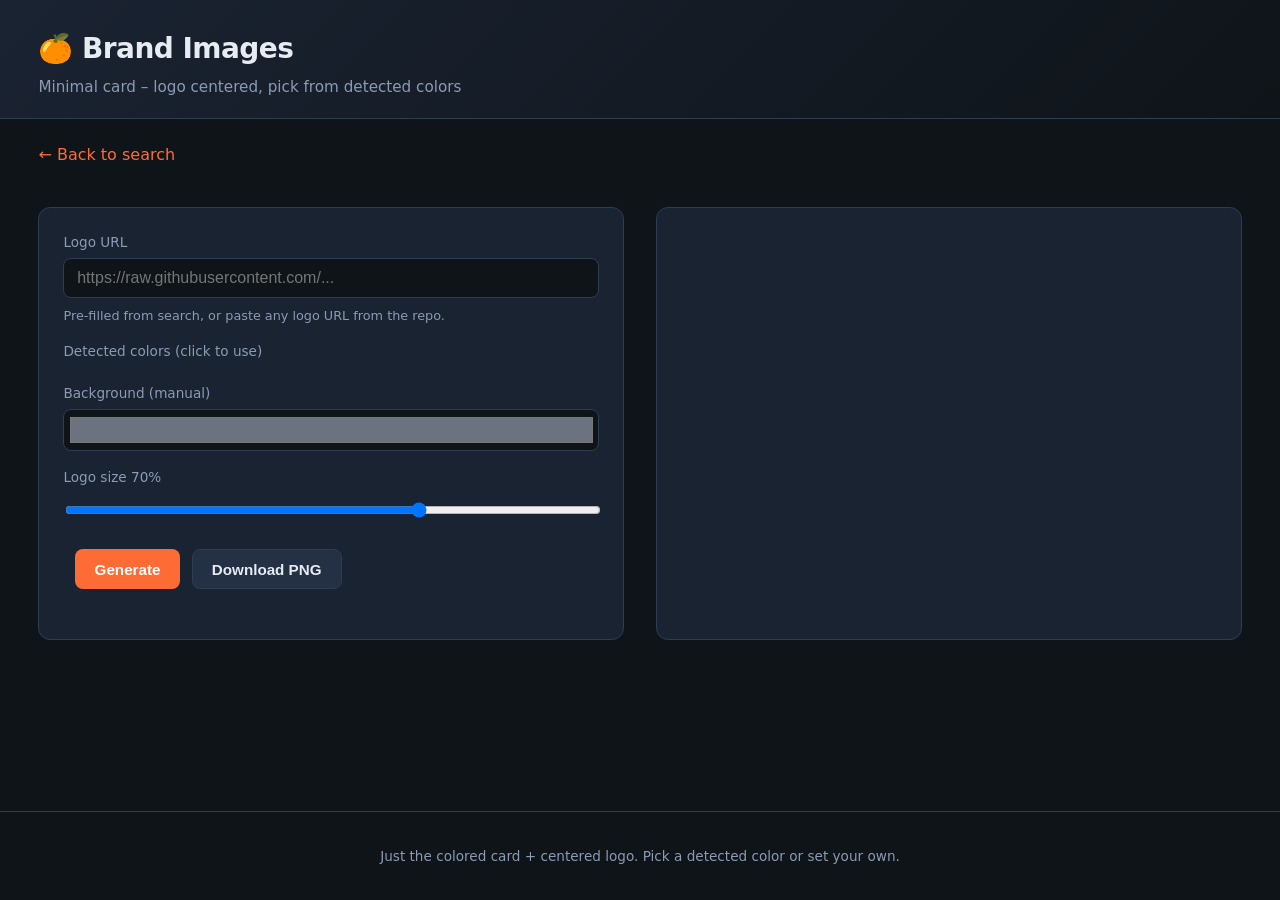
==== generate-card.html @ 2bdc6220 "Add files via upload" ====
<!DOCTYPE html>
<html lang="en">
<head>
<meta charset="utf-8">
<meta name="viewport" content="width=device-width, initial-scale=1">
<title>Generate Card – Card</title>
<link rel="stylesheet" href="assets/style.css">
<style>
  .generator {
    display: grid;
    grid-template-columns: 1fr 1fr;
    gap: 2rem;
    margin-top: 1.5rem;
  }
  @media (max-width: 860px) {
    .generator { grid-template-columns: 1fr; }
  }
  .form-card, .preview-card {
    background: var(--surface);
    border: 1px solid var(--border);
    border-radius: var(--radius);
    padding: 1.5rem;
  }
  .form-card label {
    display: block;
    margin-bottom: 0.35rem;
    font-size: 0.85rem;
    color: var(--muted);
  }
  .form-card input[type="color"],
  .form-card input[type="url"],
  .form-card input[type="range"] {
    width: 100%;
    padding: 0.6rem 0.8rem;
    margin-bottom: 1rem;
    border: 1px solid var(--border);
    border-radius: 8px;
    background: var(--bg);
    color: var(--text);
    font-size: 1rem;
  }
  .form-card input[type="color"] {
    height: 42px;
    padding: 0.2rem;
  }
  .form-card input[type="range"] {
    padding: 0.4rem 0;
  }
  .swatches {
    display: flex;
    gap: 0.6rem;
    flex-wrap: wrap;
    margin-bottom: 1rem;
  }
  .swatch {
    width: 36px;
    height: 36px;
    border-radius: 50%;
    border: 3px solid transparent;
    cursor: pointer;
    transition: transform .12s, border-color .12s;
    box-shadow: 0 0 0 1px rgba(255,255,255,.15);
  }
  .swatch:hover { transform: scale(1.12); }
  .swatch.active {
    border-color: #fff;
    box-shadow: 0 0 0 2px var(--accent);
  }
  .swatch-divider {
    width: 1px;
    height: 36px;
    background: var(--border);
    margin: 0 0.25rem;
    align-self: center;
    flex-shrink: 0;
  }
  .preview-card {
    display: flex;
    flex-direction: column;
    align-items: center;
    justify-content: center;
    min-height: 340px;
  }
  #cardCanvas {
    max-width: 100%;
    border-radius: 12px;
  }
  .actions {
    display: flex;
    gap: 0.75rem;
    margin-top: 0.5rem;
    flex-wrap: wrap;
  }
  .btn {
    padding: 0.65rem 1.2rem;
    border: none;
    border-radius: 8px;
    font-weight: 600;
    cursor: pointer;
    font-size: 0.95rem;
  }
  .btn-primary { background: var(--accent); color: #fff; }
  .btn-secondary { background: var(--surface2); color: var(--text); border: 1px solid var(--border); }
  .btn:hover { filter: brightness(1.1); }
  .back-link { margin-bottom: 1rem; display: inline-block; }
  .hint { font-size: 0.8rem; color: var(--muted); margin-top: -0.5rem; margin-bottom: 1rem; }
  .status { font-size: 0.85rem; color: var(--muted); margin-top: 0.75rem; }
</style>
</head>
<body>
<header class="header">
  <div class="container">
    <h1><a href="./">🍊 Brand Images</a></h1>
    <p class="subtitle">Minimal card – logo centered, pick from detected colors</p>
  </div>
</header>

<main class="container">
  <a class="back-link" href="./">← Back to search</a>

  <div class="generator">
    <div class="form-card">
      <form onsubmit="return false;">
        <label for="logoUrl">Logo URL</label>
        <input type="url" id="logoUrl" value=""
               placeholder="https://raw.githubusercontent.com/...">
        <p class="hint">Pre-filled from search, or paste any logo URL from the repo.</p>

        <label>Detected colors (click to use)</label>
        <div class="swatches" id="swatches"></div>

        <label for="bgColor">Background (manual)</label>
        <input type="color" id="bgColor" value="#6b7280">

        <label for="logoSize">Logo size <span id="sizeLabel">70%</span></label>
        <input type="range" id="logoSize" min="10" max="100" value="70" step="5">

        <div class="actions">
          <button type="button" class="btn btn-primary" id="btnGenerate">Generate</button>
          <button type="button" class="btn btn-secondary" id="btnDownload">Download PNG</button>
        </div>
        <p class="status" id="status"></p>
      </form>
    </div>

    <div class="preview-card">
      <canvas id="cardCanvas" width="640" height="400"></canvas>
    </div>
  </div>
</main>

<footer class="footer">
  <div class="container">
    <p>Just the colored card + centered logo. Pick a detected color or set your own.</p>
  </div>
</footer>

<script>
(function () {
  // Read URL params
  const params = new URLSearchParams(location.search);
  if (params.get('logo')) document.getElementById('logoUrl').value = params.get('logo');
  if (params.get('name')) { /* name used only for download filename */ window.__cardName = params.get('name'); }

  const canvas = document.getElementById('cardCanvas');
  const ctx = canvas.getContext('2d');
  const statusEl = document.getElementById('status');
  const swatchesEl = document.getElementById('swatches');
  let currentImg = null;

  function setStatus(msg) {
    statusEl.textContent = msg || '';
  }

  // Quantize color to reduce noise (bucket size 24)
  function quantize(r, g, b) {
    const q = 24;
    return [
      Math.round(r / q) * q,
      Math.round(g / q) * q,
      Math.round(b / q) * q
    ];
  }

  function rgbToHex(r, g, b) {
    return '#' + [r, g, b].map(x => Math.max(0, Math.min(255, x)).toString(16).padStart(2, '0')).join('');
  }

  // Extract top N dominant colors, ignoring transparent + near-white + near-black
  function extractColors(img, maxColors = 5) {
    const tmp = document.createElement('canvas');
    const size = 80;
    tmp.width = size;
    tmp.height = size;
    const tctx = tmp.getContext('2d');
    // draw on transparent – we only read non-transparent pixels
    tctx.clearRect(0, 0, size, size);
    tctx.drawImage(img, 0, 0, size, size);
    const data = tctx.getImageData(0, 0, size, size).data;

    const buckets = new Map();

    for (let i = 0; i < data.length; i += 4) {
      const a = data[i + 3];
      if (a < 50) continue; // transparent / semi-transparent

      let r = data[i], g = data[i + 1], b = data[i + 2];

      // skip near-white (common baked-in logo backgrounds)
      if (r > 240 && g > 240 && b > 240) continue;
      // skip near-black
      if (r < 15 && g < 15 && b < 15) continue;

      const [qr, qg, qb] = quantize(r, g, b);
      const key = qr + ',' + qg + ',' + qb;
      const entry = buckets.get(key) || { r: 0, g: 0, b: 0, count: 0 };
      entry.r += r;
      entry.g += g;
      entry.b += b;
      entry.count++;
      buckets.set(key, entry);
    }

    // sort by frequency
    const sorted = [...buckets.values()]
      .filter(e => e.count >= 3)
      .sort((a, b) => b.count - a.count)
      .slice(0, maxColors)
      .map(e => rgbToHex(
        Math.round(e.r / e.count),
        Math.round(e.g / e.count),
        Math.round(e.b / e.count)
      ));

    // fallback if nothing found
    if (sorted.length === 0) sorted.push('#6b7280');
    return sorted;
  }

  function renderSwatches(colors) {
    swatchesEl.innerHTML = '';
    // Always offer white + black as extra options, then detected colors
    const extras = ['#ffffff', '#000000'];
    const all = extras.concat(colors.filter(c => {
      const x = c.toLowerCase();
      return x !== '#ffffff' && x !== '#fff' && x !== '#000000' && x !== '#000';
    }));
    all.forEach((hex, idx) => {
      // vertical line between fixed (white/black) and detected colors
      if (idx === 2 && colors.length) {
        const div = document.createElement('div');
        div.className = 'swatch-divider';
        div.setAttribute('aria-hidden', 'true');
        swatchesEl.appendChild(div);
      }
      const btn = document.createElement('button');
      btn.type = 'button';
      const defaultIdx = colors.length ? 2 : 0;
      btn.className = 'swatch' + (idx === defaultIdx ? ' active' : '');
      btn.style.background = hex;
      btn.title = hex === '#ffffff' ? 'White' : (hex === '#000000' ? 'Black' : hex);
      if (hex === '#ffffff') btn.style.boxShadow = '0 0 0 1px rgba(0,0,0,.35)';
      btn.addEventListener('click', () => {
        document.querySelectorAll('.swatch').forEach(s => s.classList.remove('active'));
        btn.classList.add('active');
        document.getElementById('bgColor').value = hex;
        redraw();
      });
      swatchesEl.appendChild(btn);
    });
  }

  function loadImage(url) {
    return new Promise((resolve, reject) => {
      const img = new Image();
      img.crossOrigin = 'anonymous';
      img.onload = () => resolve(img);
      img.onerror = () => reject(new Error('Could not load logo (CORS or network)'));
      img.src = url;
    });
  }

  function drawCard(img, bg, sizePct) {
    const W = canvas.width;
    const H = canvas.height;
    const pct = (sizePct || 70) / 100;

    // Solid fill – no effects
    ctx.fillStyle = bg;
    ctx.fillRect(0, 0, W, H);

    // Center logo
    const maxW = W * pct;
    const maxH = H * pct;
    let lw = img.width;
    let lh = img.height;
    const scale = Math.min(maxW / lw, maxH / lh);
    lw *= scale;
    lh *= scale;
    const lx = (W - lw) / 2;
    const ly = (H - lh) / 2;

    // Prefer crisp pixels for small source images; smooth for large/SVG
    const upscaling = (lw > img.width * 1.5) || (lh > img.height * 1.5);
    ctx.imageSmoothingEnabled = !upscaling || img.width > 200;
    ctx.imageSmoothingQuality = 'high';
    ctx.drawImage(img, lx, ly, lw, lh);
  }

  function redraw() {
    if (!currentImg) return;
    const bg = document.getElementById('bgColor').value;
    const size = +document.getElementById('logoSize').value;
    drawCard(currentImg, bg, size);
  }

  async function generate() {
    const url = document.getElementById('logoUrl').value.trim();
    if (!url) {
      setStatus('Please provide a logo URL');
      return;
    }

    setStatus('Loading logo…');
    try {
      currentImg = await loadImage(url);
      const colors = extractColors(currentImg, 5);
      renderSwatches(colors);
      document.getElementById('bgColor').value = colors[0] || '#ffffff';
      redraw();
      setStatus('Ready – ' + colors.length + ' color(s) detected');
    } catch (e) {
      setStatus(e.message || 'Failed to load logo');
      console.error(e);
    }
  }

  document.getElementById('btnGenerate').addEventListener('click', generate);

  document.getElementById('bgColor').addEventListener('input', () => {
    document.querySelectorAll('.swatch').forEach(s => s.classList.remove('active'));
    redraw();
  });

  document.getElementById('logoSize').addEventListener('input', (e) => {
    document.getElementById('sizeLabel').textContent = e.target.value + '%';
    redraw();
  });

  document.getElementById('btnDownload').addEventListener('click', () => {
    const link = document.createElement('a');
    const n = 'Card' || 'card';
    link.download = n.replace(/[^a-z0-9]/gi, '-') + '-card.png';
    link.href = canvas.toDataURL('image/png');
    link.click();
  });

  if (document.getElementById('logoUrl').value) {
    generate();
  }
})();
</script>
</body>
</html>
---- assets/style.css ----
:root {
  --bg: #0f1419;
  --surface: #1a2332;
  --surface2: #243044;
  --border: #2e3d52;
  --text: #e7ecf3;
  --muted: #8b9bb4;
  --accent: #ff6b35;
  --accent2: #00c853;
  --brands: #42a5f5;
  --stores: #ab47bc;
  --agencies: #26a69a;
  --radius: 12px;
  --shadow: 0 4px 20px rgba(0,0,0,.35);
  font-family: "Inter", system-ui, -apple-system, "Segoe UI", Roboto, sans-serif;
}

*, *::before, *::after { box-sizing: border-box; }

body {
  margin: 0;
  background: var(--bg);
  color: var(--text);
  line-height: 1.5;
  min-height: 100vh;
  display: flex;
  flex-direction: column;
}

a { color: var(--accent); text-decoration: none; }
a:hover { text-decoration: underline; }

.container {
  width: min(1280px, 94vw);
  margin-inline: auto;
}

/* Header */
.header {
  background: linear-gradient(135deg, #1a2332 0%, #0f1419 100%);
  border-bottom: 1px solid var(--border);
  padding: 1.75rem 0 1.25rem;
  margin-bottom: 1.5rem;
}
.header h1 {
  margin: 0;
  font-size: 1.75rem;
  font-weight: 700;
  letter-spacing: -0.02em;
}
.header h1 a { color: var(--text); text-decoration: none; }
.header h1 a:hover { color: var(--accent); }
.subtitle {
  margin: 0.35rem 0 0;
  color: var(--muted);
  font-size: 0.95rem;
}

/* Search */
.search-bar {
  background: var(--surface);
  border: 1px solid var(--border);
  border-radius: var(--radius);
  padding: 1rem 1.15rem;
  margin-bottom: 1.5rem;
  box-shadow: var(--shadow);
}
.search-row {
  display: flex;
  gap: 0.6rem;
  flex-wrap: wrap;
}
.search-row input[type="search"] {
  flex: 1 1 220px;
  min-width: 0;
  padding: 0.7rem 1rem;
  border: 1px solid var(--border);
  border-radius: 8px;
  background: var(--bg);
  color: var(--text);
  font-size: 1rem;
  outline: none;
  transition: border-color .15s;
}
.search-row input[type="search"]:focus {
  border-color: var(--accent);
}
.search-row select {
  padding: 0.7rem 0.9rem;
  border: 1px solid var(--border);
  border-radius: 8px;
  background: var(--bg);
  color: var(--text);
  font-size: 0.95rem;
}
.search-row button {
  padding: 0.7rem 1.3rem;
  border: none;
  border-radius: 8px;
  background: var(--accent);
  color: #fff;
  font-weight: 600;
  font-size: 0.95rem;
  cursor: pointer;
  transition: filter .15s;
}
.search-row button:hover { filter: brightness(1.1); }

.meta-row {
  display: flex;
  justify-content: space-between;
  align-items: center;
  margin-top: 0.75rem;
  font-size: 0.875rem;
  color: var(--muted);
}
.toggle {
  display: flex;
  align-items: center;
  gap: 0.4rem;
  cursor: pointer;
  user-select: none;
}

/* Grid */
.grid {
  display: grid;
  grid-template-columns: repeat(auto-fill, minmax(170px, 1fr));
  gap: 1rem;
  margin-bottom: 2rem;
}

.card {
  background: var(--surface);
  border: 1px solid var(--border);
  border-radius: var(--radius);
  overflow: hidden;
  display: flex;
  flex-direction: column;
  transition: transform .15s, border-color .15s, box-shadow .15s;
}
.card:hover {
  transform: translateY(-3px);
  border-color: var(--accent);
  box-shadow: var(--shadow);
}
.card-link {
  color: inherit;
  text-decoration: none;
  display: flex;
  flex-direction: column;
  flex: 1;
}
.thumb {
  aspect-ratio: 1;
  background: #fff;
  display: flex;
  align-items: center;
  justify-content: center;
  padding: 0.85rem;
  position: relative;
}
.thumb img {
  max-width: 100%;
  max-height: 100%;
  width: auto;
  height: auto;
  object-fit: contain;
  display: block;
  /* Prefer sharp edges on small logos instead of blurry upscale */
  image-rendering: -webkit-optimize-contrast;
  image-rendering: crisp-edges;
}
/* SVG stays smooth */
.thumb img[src$=".svg"] {
  image-rendering: auto;
}
.thumb.broken::after {
  content: "✕";
  position: absolute;
  inset: 0;
  display: flex;
  align-items: center;
  justify-content: center;
  background: var(--surface2);
  color: var(--muted);
  font-size: 1.5rem;
}
.thumb.broken img { display: none; }

.info {
  padding: 0.65rem 0.75rem 0.5rem;
  display: flex;
  flex-direction: column;
  gap: 0.25rem;
}
.name {
  font-size: 0.85rem;
  font-weight: 600;
  line-height: 1.25;
  display: -webkit-box;
  -webkit-line-clamp: 2;
  -webkit-box-orient: vertical;
  overflow: hidden;
}
.badge {
  display: inline-block;
  font-size: 0.65rem;
  font-weight: 600;
  text-transform: uppercase;
  letter-spacing: 0.04em;
  padding: 0.15rem 0.4rem;
  border-radius: 4px;
  width: fit-content;
}
.badge.brands   { background: color-mix(in srgb, var(--brands) 25%, transparent); color: var(--brands); }
.badge.stores   { background: color-mix(in srgb, var(--stores) 25%, transparent); color: var(--stores); }
.badge.agencies { background: color-mix(in srgb, var(--agencies) 25%, transparent); color: var(--agencies); }
.ext {
  font-size: 0.7rem;
  color: var(--muted);
  font-family: ui-monospace, monospace;
}

.actions {
  padding: 0 0.75rem 0.75rem;
  display: flex;
  gap: 0.4rem;
}
.btn-copy, .btn-generate {
  flex: 1;
  padding: 0.4rem;
  border: 1px solid var(--border);
  border-radius: 6px;
  background: var(--surface2);
  color: var(--muted);
  font-size: 0.75rem;
  cursor: pointer;
  transition: background .15s, color .15s;
  text-align: center;
  text-decoration: none;
}
.btn-copy:hover, .btn-generate:hover {
  background: var(--accent);
  color: #fff;
  border-color: var(--accent);
}
.btn-copy.copied {
  background: var(--accent2);
  color: #fff;
  border-color: var(--accent2);
}

/* Empty & pagination */
.empty {
  text-align: center;
  color: var(--muted);
  padding: 3rem 1rem;
  font-size: 1.1rem;
}
.pagination {
  display: flex;
  justify-content: center;
  align-items: center;
  gap: 1.25rem;
  margin: 1.5rem 0 2.5rem;
  font-size: 0.95rem;
}
.pagination a {
  padding: 0.45rem 0.9rem;
  border: 1px solid var(--border);
  border-radius: 8px;
  background: var(--surface);
  color: var(--text);
  text-decoration: none;
}
.pagination a:hover {
  border-color: var(--accent);
  color: var(--accent);
}

/* Alerts */
.alert {
  padding: 1rem 1.25rem;
  border-radius: var(--radius);
  margin-bottom: 1.5rem;
}
.alert-error {
  background: color-mix(in srgb, #ef5350 15%, transparent);
  border: 1px solid #ef5350;
  color: #ffcdd2;
}
.alert code {
  background: rgba(0,0,0,.3);
  padding: 0.15rem 0.4rem;
  border-radius: 4px;
}

/* Footer */
.footer {
  margin-top: auto;
  border-top: 1px solid var(--border);
  padding: 1.25rem 0;
  font-size: 0.85rem;
  color: var(--muted);
  text-align: center;
}

/* Responsive tweaks */
@media (max-width: 520px) {
  .grid {
    grid-template-columns: repeat(auto-fill, minmax(140px, 1fr));
    gap: 0.75rem;
  }
  .header h1 { font-size: 1.4rem; }
}
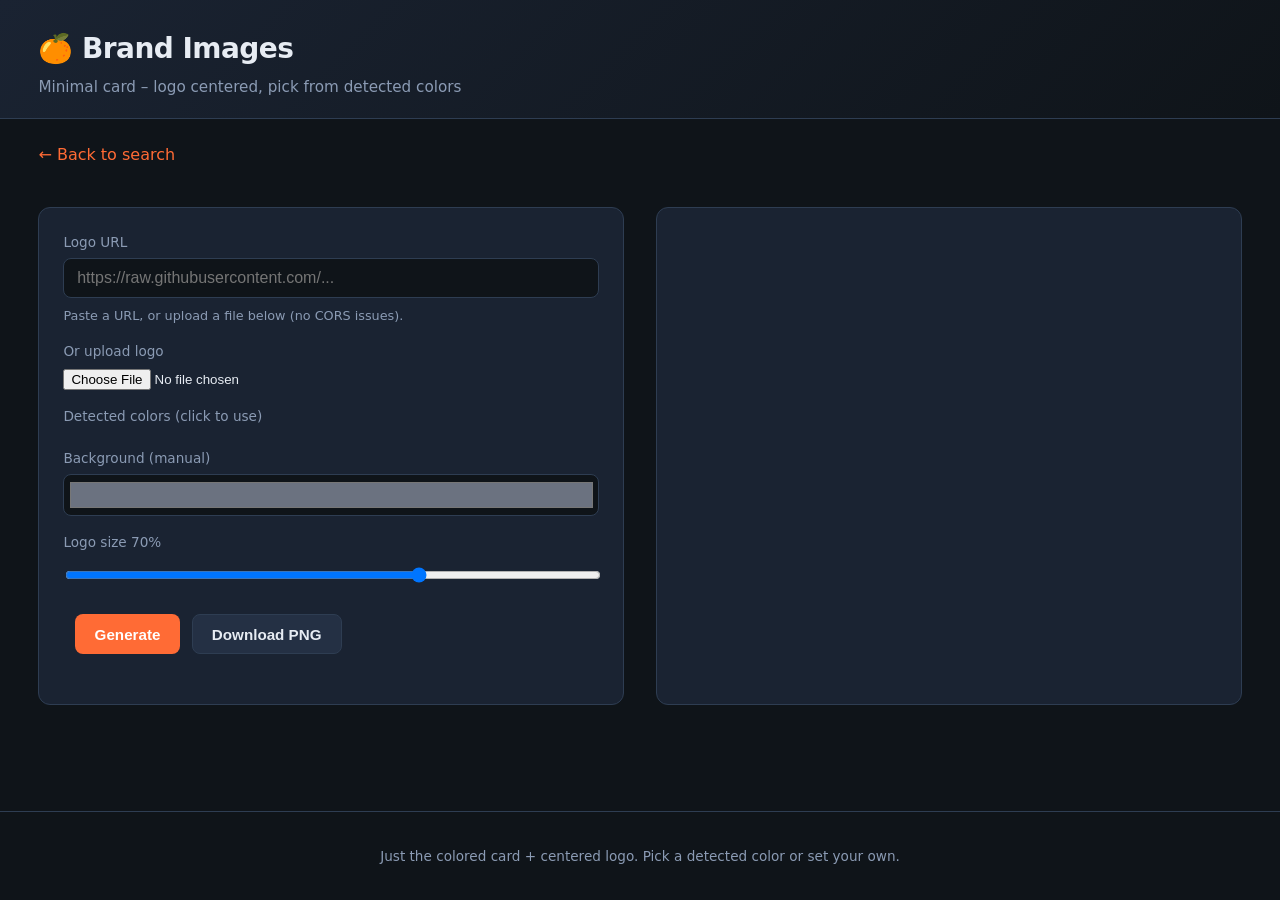
==== commit d1dd545a: "Add Upload" ====
--- a/generate-card.html
+++ b/generate-card.html
@@ -124,7 +124,10 @@
         <label for="logoUrl">Logo URL</label>
         <input type="url" id="logoUrl" value=""
                placeholder="https://raw.githubusercontent.com/...">
-        <p class="hint">Pre-filled from search, or paste any logo URL from the repo.</p>
+        <p class="hint">Paste a URL, or upload a file below (no CORS issues).</p>
+
+        <label for="logoFile">Or upload logo</label>
+        <input type="file" id="logoFile" accept="image/*,.svg" style="margin-bottom:1rem; color:var(--text);">
 
         <label>Detected colors (click to use)</label>
         <div class="swatches" id="swatches"></div>
@@ -335,6 +338,29 @@
     }
   }
 
+  document.getElementById('logoFile').addEventListener('change', function (e) {
+    const file = e.target.files && e.target.files[0];
+    if (!file) return;
+    const reader = new FileReader();
+    reader.onload = function () {
+      const img = new Image();
+      img.onload = function () {
+        currentImg = img;
+        const colors = extractColors(currentImg, 5);
+        renderSwatches(colors);
+        document.getElementById('bgColor').value = colors[0] || '#ffffff';
+        document.getElementById('logoUrl').value = '';
+        window.__cardName = file.name.replace(/\.[^.]+$/, '');
+        redraw();
+        setStatus('Ready from upload – ' + colors.length + ' color(s) detected');
+      };
+      img.onerror = function () { setStatus('Could not read uploaded image'); };
+      img.src = reader.result;
+    };
+    reader.onerror = function () { setStatus('Could not read file'); };
+    reader.readAsDataURL(file);
+  });
+
   document.getElementById('btnGenerate').addEventListener('click', generate);
 
   document.getElementById('bgColor').addEventListener('input', () => {
